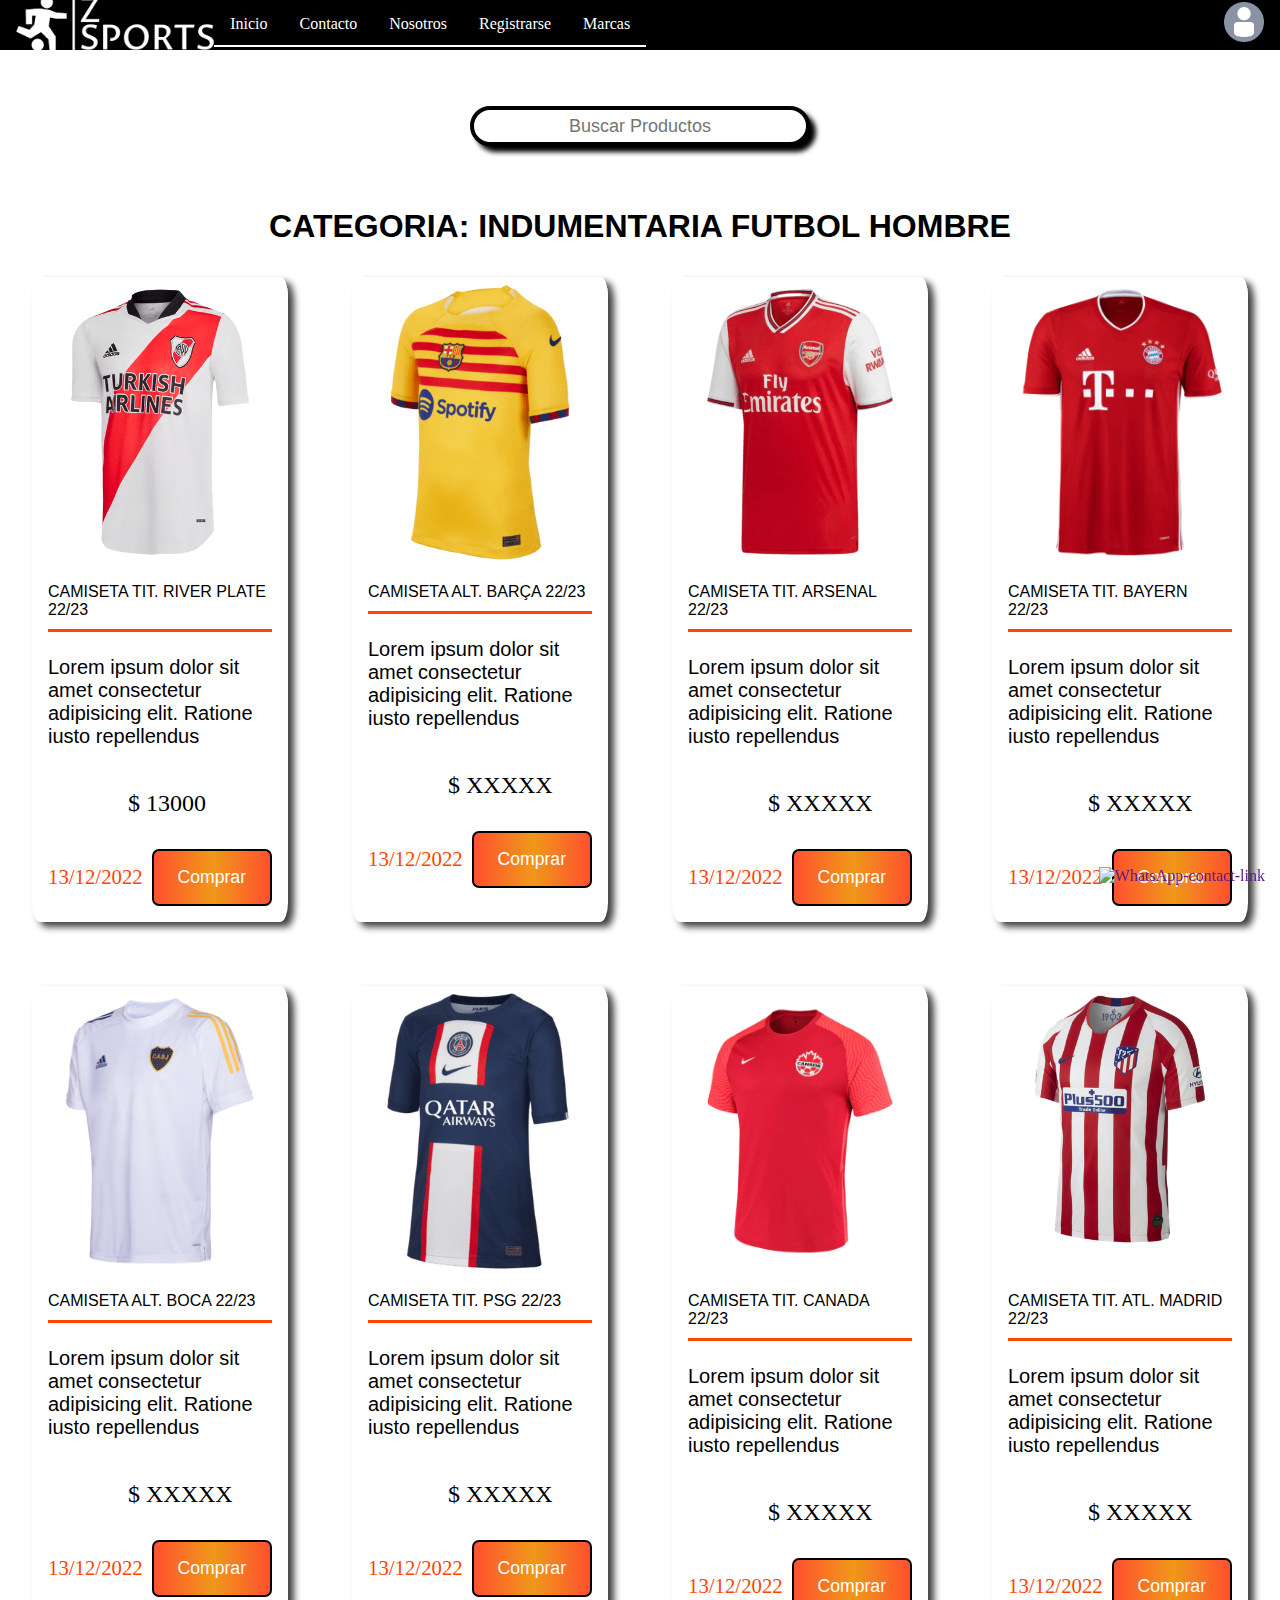
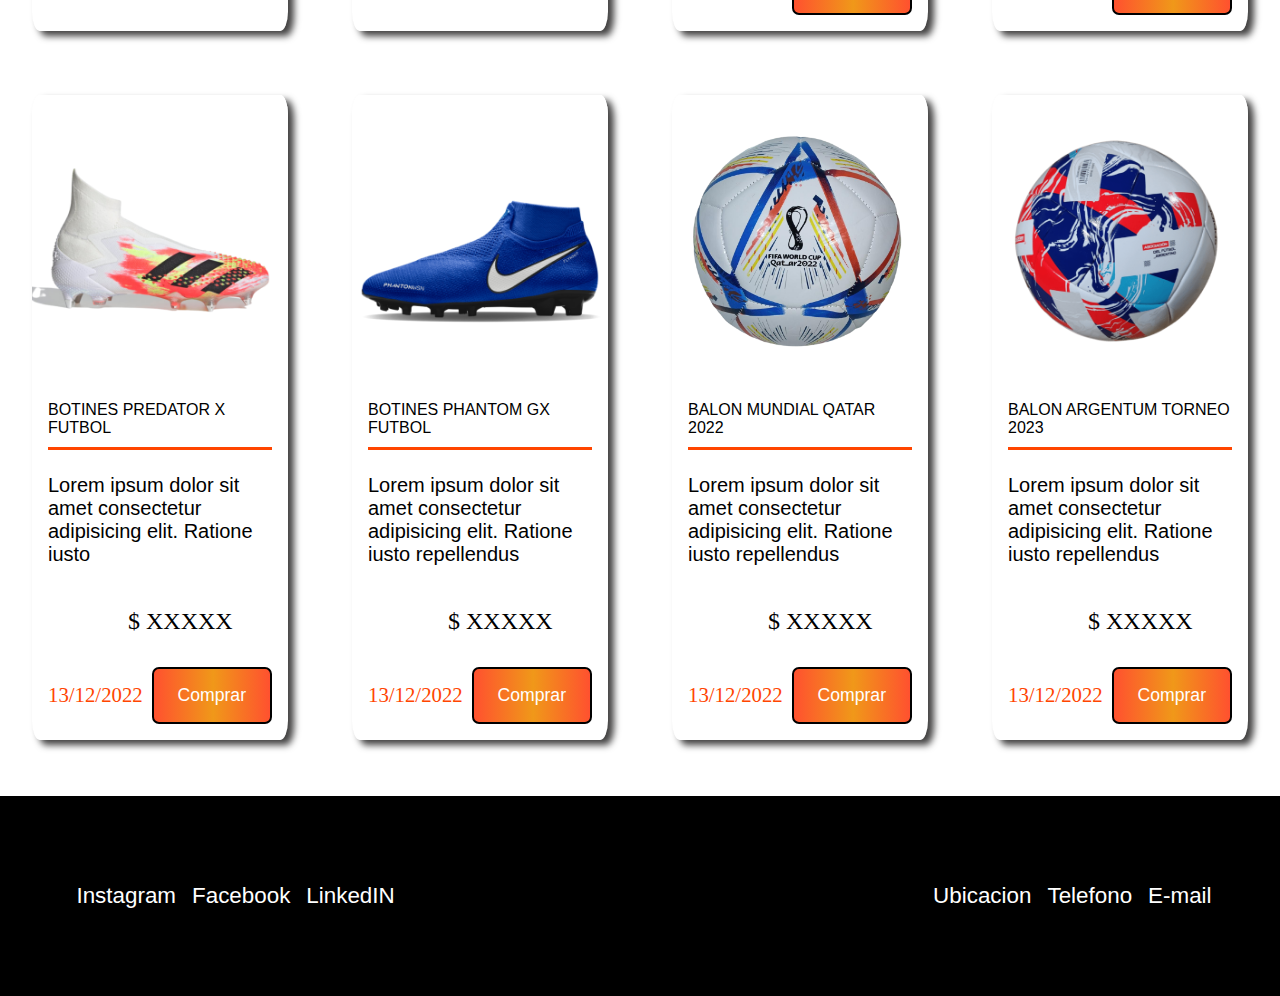
==== index.html @ 5b440cbf "Se termina de modificar el estilo de la pagina" ====
<!DOCTYPE html>
<html lang="en">

<head>
    <meta charset="UTF-8">
    <meta http-equiv="X-UA-Compatible" content="IE=edge">
    <meta name="viewport" content="width=device-width, initial-scale=1.0">
    <link rel="stylesheet" href="/css/main.css">
    <title>ECOMMERCE PRIMERA ENTREGA</title>
    <link rel="stylesheet" href="https://cdnjs.cloudflare.com/ajax/libs/font-awesome/6.3.0/css/all.min.css"
        integrity="sha512-SzlrxWUlpfuzQ+pcUCosxcglQRNAq/DZjVsC0lE40xsADsfeQoEypE+enwcOiGjk/bSuGGKHEyjSoQ1zVisanQ=="
        crossorigin="anonymous" referrerpolicy="no-referrer" />
</head>

<body>
    <!-- !!!!!!!!!!!!!!!!!!HEADER SECTION!!!!!!!!!!!!!!!!!!!!!!!!! -->
    <header class="header">
        <nav class="navbar">
            <a href="/index.html" class="navbar__nav-link">

                <!-- !!!!!!!!LOGO!!!!!!!!!! -->
                <img class="navbar__logo" src="/assets/images/logo-header/Z SPORTS LOGO WHITE SIN FONDO.png"
                    alt="logo-ecommerce">
            </a>

            <div class="user-navbar">
                <div class="user-navbar__cart-icon-container">
                    <i class="fa-solid fa-cart-shopping"></i>
                </div>
                <div class="user-navbar__user-avatar-container">
                    <img src="/assets/images/User-Avatar/AVATAR 3-GRIS.png" class="user-navbar__user-avatar"
                        alt="Imagen-de-usuario">
                </div>
                <!-- TODO: Avatar de la persona logeada o nombre -->
            </div>


            <input type="checkbox" class="navbar__menu-btn " id="menu-btn">

            <label for="menu-btn" class="navbar__menu-label">
                <span class="navbar__menu-icon"></span>
            </label>



            <ul class="navbar__nav-links-container">
                <li class="navbar__nav-item">
                    <a href="/index.html" class="navbar__nav-link">Inicio</a>

                </li>
                <li class="navbar__nav-item">
                    <a href="/pages/contact/contact.html" class="navbar__nav-link">Contacto</a>

                </li>
                <li class="navbar__nav-item">
                    <a href="/pages/about-us/about-us.html" class="navbar__nav-link">Nosotros</a>

                </li>
                <li class="navbar__nav-item">
                    <a href="/pages/register/register.html" class="navbar__nav-link">Registrarse</a>

                </li>
                <li class="navbar__nav-item">
                    <a href="/pages/Marcas/marcas.html" class="navbar__nav-link">Marcas</a>

                </li>
            </ul>
        </nav>


    </header>
    <!-- TODO:IMPLEMENTAR CARROUSEL EN SEGUNDO MODULO -->

    <main class="main">
        <!-- !!!!!!!!!!!!!!!!!SECCION DE LAS CARDS!!!!!!!!!!!!!!!!!!!! -->

        <section class="section-cards">

            <!-- !!!!!!!!!!!!!!!!!!!!!!!HEADER DE LAS CARDS!!!!!!!!!!!!!!!!!!!!!! -->

            <header class="section-cards__header">

                <div class="section-cards__products-search-container">
                    <div class="section-cards__products-search">
                    <input class="section-cards__products-search-input" type="text" placeholder="Buscar Productos" required>
                    </div>
                </div>
            </header>

            <h1 class="section-cards__category">CATEGORIA: INDUMENTARIA FUTBOL HOMBRE</h1>
            

            <div class="cards-container">
                <!--!!!!!!!!!!! CARD 1!!!!!!!!!!!!!!!!!!!! -->
                <article class="card">
                    <div class="card__header">
                        <img src="/assets/images/Productos/Camiseta River-Titular 21-22.png" alt="Product Image" class="card__img">
                    </div>
                    <div class="card__body">
                        <div class="card__tittle">
                            CAMISETA TIT. RIVER PLATE 22/23

                        </div>
                        <p class="card__description">
                            Lorem ipsum dolor sit amet consectetur adipisicing elit. Ratione iusto repellendus
                        </p>
                        <div class="card__price">
                            $ 13000
                        </div>
                    </div>
                    <div class="card__footer">
                        <div class="card__date">
                            13/12/2022
                        </div>
                        <div class="card__btn-container">
                            <a class="card__btn" href="#">
                                Comprar
                            </a>
                        </div>
                    </div>
                </article>
                <!-- !!!!!!!!!!!!!!!CARD 2!!!!!!!!!!!!! -->
                <article class="card">
                    <div class="card__header">
                        <img src="/assets/images/Productos/Camiseta-Alternativa-Barcelona hombre-2023.png" alt="Product Image" class="card__img">
                    </div>
                    <div class="card__body">
                        <div class="card__tittle">
                            CAMISETA ALT. BARÇA 22/23
                        </div>
                        <p class="card__description">
                            Lorem ipsum dolor sit amet consectetur adipisicing elit. Ratione iusto repellendus
                        </p>
                        <div class="card__price">
                            $ XXXXX
                        </div>
                    </div>
                    <div class="card__footer">
                        <div class="card__date">
                            13/12/2022
                        </div>
                        <div class="card__btn-container">
                            <a class="card__btn" href="#">
                                Comprar
                            </a>
                        </div>
                    </div>
                </article>
                <!-- !!!!!!!!!!!!CARD 3!!!!!!!!!!!!!!!!! -->
                <article class="card">
                    <div class="card__header">
                        <img src="/assets/images/Productos/Camiseta-Arsenal-Hombre-Titular-2022.png" alt="Camiseta Arsenal" class="card__img">
                    </div>
                    <div class="card__body">
                        <div class="card__tittle">
                            CAMISETA TIT. ARSENAL 22/23
                        </div>
                        <p class="card__description">
                            Lorem ipsum dolor sit amet consectetur adipisicing elit. Ratione iusto repellendus
                        </p>
                        <div class="card__price">
                            $ XXXXX
                        </div>
                    </div>
                    <div class="card__footer">
                        <div class="card__date">
                            13/12/2022
                        </div>
                        <div class="card__btn-container">
                            <a class="card__btn" href="#">
                                Comprar
                            </a>
                        </div>
                    </div>
                </article>
                <!-- !!!!!!!!!!!!!!CARD 4!!!!!!!!!!!!!!!!!!! -->
                <article class="card">
                    <div class="card__header">
                        <img src="/assets/images/Productos/Camiseta-Bayer-Titular-2023.webp" alt="Product Image" class="card__img">
                    </div>
                    <div class="card__body">
                        <div class="card__tittle">
                            CAMISETA TIT. BAYERN 22/23
                        </div>
                        <p class="card__description">
                            Lorem ipsum dolor sit amet consectetur adipisicing elit. Ratione iusto repellendus
                        </p>
                        <div class="card__price">
                            $ XXXXX
                        </div>
                    </div>
                    <div class="card__footer">
                        <div class="card__date">
                            13/12/2022
                        </div>
                        <div class="card__btn-container">
                            <a class="card__btn" href="#">
                                Comprar
                            </a>
                        </div>
                    </div>
                </article>
                <!-- !!!!!!!!!!!!!!!CARD 5!!!!!!!!!!!!!!! -->
                <article class="card">
                    <div class="card__header">
                        <img src="/assets/images/Productos/Camiseta-Boca-Hombre-Alternativa-22.png" alt="Product Image" class="card__img">
                    </div>
                    <div class="card__body">
                        <div class="card__tittle">
                            CAMISETA ALT. BOCA 22/23
                        </div>
                        <p class="card__description">
                            Lorem ipsum dolor sit amet consectetur adipisicing elit. Ratione iusto repellendus
                        </p>
                        <div class="card__price">
                            $ XXXXX
                        </div>
                    </div>
                    <div class="card__footer">
                        <div class="card__date">
                            13/12/2022
                        </div>
                        <div class="card__btn-container">
                            <a class="card__btn" href="#">
                                Comprar
                            </a>
                        </div>
                    </div>
                </article>
                <!-- !!!!!!!!!!!!!!CARD 6!!!!!!!!!!!!! -->
                <article class="card">
                    <div class="card__header">
                        <img src="/assets/images/Productos/Camiseta-PSG-Titular-2023.png" alt="Product Image" class="card__img">
                    </div>
                    <div class="card__body">
                        <div class="card__tittle">
                            CAMISETA TIT. PSG 22/23
                        </div>
                        <p class="card__description">
                            Lorem ipsum dolor sit amet consectetur adipisicing elit. Ratione iusto repellendus
                        </p>
                        <div class="card__price">
                            $ XXXXX
                        </div>
                    </div>
                    <div class="card__footer">
                        <div class="card__date">
                            13/12/2022
                        </div>
                        <div class="card__btn-container">
                            <a class="card__btn" href="#">
                                Comprar
                            </a>
                        </div>
                    </div>
                </article>
                <!-- !!!!!!!!!!!!!!CARD 7!!!!!!!!!!!!!!!! -->
                <article class="card">
                    <div class="card__header">
                        <img src="/assets/images/Productos/camiseta-futbol-canada.webp" alt="Product Image" class="card__img">
                    </div>
                    <div class="card__body">
                        <div class="card__tittle">
                            CAMISETA TIT. CANADA 22/23
                        </div>
                        <p class="card__description">
                            Lorem ipsum dolor sit amet consectetur adipisicing elit. Ratione iusto repellendus
                        </p>
                        <div class="card__price">
                            $ XXXXX
                        </div>
                    </div>
                    <div class="card__footer">
                        <div class="card__date">
                            13/12/2022
                        </div>
                        <div class="card__btn-container">
                            <a class="card__btn" href="#">
                                Comprar
                            </a>
                        </div>
                    </div>
                </article>
                <!-- !!!!!!!!!!!!!CARD 8!!!!!!!!!!!! -->
                <article class="card">
                    <div class="card__header">
                        <img src="/assets/images/Productos/camiseta-atletico-madrid.png" alt="Product Image" class="card__img">
                    </div>
                    <div class="card__body">
                        <div class="card__tittle">
                            CAMISETA TIT. ATL. MADRID 22/23
                        </div>
                        <p class="card__description">
                            Lorem ipsum dolor sit amet consectetur adipisicing elit. Ratione iusto repellendus
                        </p>
                        <div class="card__price">
                            $ XXXXX
                        </div>
                    </div>
                    <div class="card__footer">
                        <div class="card__date">
                            13/12/2022
                        </div>
                        <div class="card__btn-container">
                            <a class="card__btn" href="#">
                                Comprar
                            </a>
                        </div>
                    </div>
                </article>
                <!-- !!!!!!!!!!!!!!!!CARD 9!!!!!!!!!!!!! -->
                <article class="card">
                    <div class="card__header">
                        <img src="/assets/images/Productos/botin-adidas-blanco-640.png" alt="Product Image" class="card__img">
                    </div>
                    <div class="card__body">
                        <div class="card__tittle">
                            BOTINES PREDATOR X FUTBOL 
                        </div>
                        <p class="card__description">
                            Lorem ipsum dolor sit amet consectetur adipisicing elit. Ratione iusto 
                        </p>
                        <div class="card__price">
                            $ XXXXX
                        </div>
                    </div>
                    <div class="card__footer">
                        <div class="card__date">
                            13/12/2022
                        </div>
                        <div class="card__btn-container">
                            <a class="card__btn" href="#">
                                Comprar
                            </a>
                        </div>
                    </div>
                </article>
                <!-- !!!!!!!!!CARD 10!!!!!!!!!!! -->
                <article class="card">
                    <div class="card__header">
                        <img src="/assets/images/Productos/Botin-Nike-Phantom Elite-Hombre.png" alt="Product Image" class="card__img">
                    </div>
                    <div class="card__body">
                        <div class="card__tittle">
                            BOTINES PHANTOM GX FUTBOL
                        </div>
                        <p class="card__description">
                            Lorem ipsum dolor sit amet consectetur adipisicing elit. Ratione iusto repellendus
                        </p>
                        <div class="card__price">
                            $ XXXXX
                        </div>
                    </div>
                    <div class="card__footer">
                        <div class="card__date">
                            13/12/2022
                        </div>
                        <div class="card__btn-container">
                            <a class="card__btn" href="#">
                                Comprar
                            </a>
                        </div>
                    </div>
                </article>
                <!--!!!!!!!!!!!!!!!! CARD 11 !!!!!!!!!!!!!!!-->
                <article class="card">
                    <div class="card__header">
                        <img src="/assets/images/Productos/Pelota-Mundial Qatar-2022.png" alt="Product Image" class="card__img">
                    </div>
                    <div class="card__body">
                        <div class="card__tittle">
                            BALON MUNDIAL QATAR 2022
                        </div>
                        <p class="card__description">
                            Lorem ipsum dolor sit amet consectetur adipisicing elit. Ratione iusto repellendus
                        </p>
                        <div class="card__price">
                            $ XXXXX
                        </div>
                    </div>
                    <div class="card__footer">
                        <div class="card__date">
                            13/12/2022
                        </div>
                        <div class="card__btn-container">
                            <a class="card__btn" href="#">
                                Comprar
                            </a>
                        </div>
                    </div>
                </article>
                <!-- !!!!!!!!!!!!!!!! CARD 12 !!!!!!!!!!!!!!!! -->
                <article class="card">
                    <div class="card__header">
                        <img src="/assets/images/Productos/Pelota-Qatar-2022.png" alt="Product Image" class="card__img">
                    </div>
                    <div class="card__body">
                        <div class="card__tittle">
                            BALON ARGENTUM TORNEO 2023
                        </div>
                        <p class="card__description">
                            Lorem ipsum dolor sit amet consectetur adipisicing elit. Ratione iusto repellendus
                        </p>
                        <div class="card__price">
                            $ XXXXX
                        </div>
                    </div>
                    <div class="card__footer">
                        <div class="card__date">
                            13/12/2022
                        </div>
                        <div class="card__btn-container">
                            <a class="card__btn" href="#">
                                Comprar
                            </a>
                        </div>
                    </div>
                </article>
            </div>
        </section>

    </main>


    
    <div class="whatsapp-container">
        <a href="" class="whatsapp-container__link">
            <img src="#" alt="WhatsApp-contact-link" class="whatsapp-container__img">
        </a>
    </div>
    <!-- !!!!!!!!!!!!!!!!!!!FOOTER PRINCIPAL DE LA PAGINA!!!!!!!!!!!!!!!!!!!!!!!! -->
    <footer class="footer">
        <div class="footer__column">
            <!-- !!!!!!!!!!!!!!!!!LISTA DE REDES!!!!!!!!!!!!!!!!!!!! -->
            <ul class="footer__contact-container">

                <li class="footer__contact-item">
                    <a href="#" class="footer__contact-link">
                        <i class="fa-brands fa-instagram footer__contact-icon
            footer__contact-icon--instagram"></i>
                        Instagram</a>
                </li>

                <li class="footer__contact-item">
                    <a href="#" class="footer__contact-link">
                        <i class="fa-brands fa-facebook footer__contact-icon
            footer__contact-icon--facebook"></i>
                        Facebook</a>
                </li>

                <li class="footer__contact-item ">
                    <a href="#" class="footer__contact-link">
                        <i class="fa-brands fa-linkedin footer__contact-icon
            footer__contact-icon--linkedin"></i>
                        LinkedIN</a>
                </li>
            </ul>
        </div>
        <div class="footer__column">
            <!-- !!!!!!!!!!!!!!!!!LOGO FOOTER!!!!!!!!!!!!!!!!! -->
            <img src="/assets/images/logo-header/LOGO Z SPORTS BLACK SIN FONDO.png" alt="Company-logo"
                class="footer__logo">
            <p class="footer__copyright">Todos los derechos reservados a Z Sports</p>
            
        </div>
        <div class="footer__column">
            <!-- !!!!!!!!!!!!!!!!!!!!!!!!!!LISTA DE CONTACTO!!!!!!!!!!!!!!!!!!!!!!!!! -->
            <ul class="footer__contact-container">

                <li class="footer__contact-item">
                    <a href="#" class="footer__contact-link">
                        <i class="fa-solid fa-location-dot footer__contact-icon
                footer__contact-icon--location-dot"></i>
                        Ubicacion</a>
                </li>

                <li class="footer__contact-item">
                    <a href="#" class="footer__contact-link">
                        <i class="fa-solid fa-phone footer__contact-icon
                        footer__contact-icon--phone"></i>
                        Telefono</a>
                </li>

                <li class="footer__contact-item">
                    <a href="#" class="footer__contact-link">
                        <i class="fa-solid fa-envelope footer__contact-icon
                        footer___contact-icon--envelope"></i>
                        E-mail</a>
                </li>
            </ul>
        </div>
    </footer>













</body>

</html>
---- css/main.css ----
@import url("https://fonts.googleapis.com/css2?family=Anton&family=Fira+Sans:ital,wght@0,300;0,400;0,500;1,100;1,300;1,400&display=swap");
@import url("https://fonts.googleapis.com/css2?family=Anton&family=Fira+Sans:ital,wght@0,300;0,400;0,500;1,100;1,300;1,400&display=swap");
*,
*::before,
*::after {
  margin: 0;
  padding: 0;
  box-sizing: border-box;
}

a {
  list-style: none;
  text-decoration: none;
  display: inline-block;
}

body {
  min-height: 100vh;
}

html {
  font-size: 12px;
}

@media screen and (min-width: 600px) {
  html {
    font-size: 16px;
  }
}
.card {
  margin: 2rem;
  border-radius: 3%;
  overflow: hidden;
  box-shadow: 6px 5px 7px rgb(65, 64, 64);
  transition: all 0.6s;
}
.card__header {
  height: 290px;
  width: 100%;
}
.card__header:hover {
  transform: scale(0.99);
}
.card__img {
  height: 290px;
  -o-object-fit: contain;
  object-fit: contain;
  -o-object-fit: cover;
  object-fit: cover;
  width: 100%;
  background-color: white;
  cursor: pointer;
}
.card__body {
  padding: 1rem;
  overflow: hidden;
}
.card__tittle {
  font-family: "Segoe UI", Tahoma, Geneva, Verdana, sans-serif;
  font-weight: 500;
  font-size: 1rem;
  border-bottom: 3px solid orangered;
  padding-bottom: 10px;
}
.card__description {
  padding: 1.5rem 0 2rem;
  font-size: 20px;
  font-family: "Segoe UI", Tahoma, Geneva, Verdana, sans-serif;
}
.card__price {
  padding-top: 10px;
  font-weight: 500;
  font-size: 1.5rem;
  color: black;
  padding-left: 5rem;
}
.card__footer {
  display: flex;
  justify-content: space-between;
  padding: 1rem;
}
.card__date {
  font-size: 1.3rem;
  padding-top: 1rem;
  color: orangered;
}
.card__btn {
  background-image: linear-gradient(to right, #FF512F 0%, #F09819 51%, #FF512F 100%);
  padding: 1rem 1.5rem;
  color: white;
  font-family: "Segoe UI", Tahoma, Geneva, Verdana, sans-serif;
  font-size: 1.1rem;
  border-radius: 7px;
  border: 2px solid black;
  transition: all 0.5s ease-in-out;
}

.botton-container {
  position: fixed;
  right: 30px;
  bottom: 0;
  display: flex;
  flex-direction: column;
  font-size: 50px;
}

.whatssap-container__img {
  width: 60px;
}

.header {
  position: fixed;
  width: 100%;
  top: 0;
}

.navbar {
  height: 50px;
  background-color: black;
  display: flex;
  align-items: center;
  position: relative;
}
.navbar__logo {
  height: 55px;
  padding-left: 1rem;
}
.navbar__menu-label {
  color: white;
  height: 42px;
  background-color: black;
  width: 44px;
  margin-right: 4px;
  cursor: pointer;
  display: flex;
  align-items: center;
  justify-content: center;
}
.navbar__menu-btn {
  position: absolute;
  right: 0;
  top: 0;
  bottom: 0;
  opacity: 0;
}
.navbar__menu-btn:checked ~ .navbar__nav-links-container {
  height: calc(100vh - 50px);
}
.navbar__menu-btn:checked ~ .navbar__menu-label .navbar__menu-icon {
  background: transparent;
}
.navbar__menu-btn:checked ~ .navbar__menu-label .navbar__menu-icon::after {
  transform: rotate(45deg);
  top: 0;
}
.navbar__menu-btn:checked ~ .navbar__menu-label .navbar__menu-icon::before {
  transform: rotate(-45deg);
  top: 0;
}
.navbar__menu-icon {
  height: 2px;
  background-color: white;
  width: 18px;
  position: relative;
}
.navbar__menu-icon::after, .navbar .navbar__menu-icon::before {
  content: "";
  height: 2px;
  background-color: white;
  position: absolute;
  width: 100%;
  transition: all 0.2s ease-out;
}
.navbar__menu-icon::after {
  top: 5px;
}
.navbar__menu-icon::before {
  top: -5px;
}
.navbar__nav-links-container {
  list-style: none;
  position: absolute;
  top: 50px;
  background-color: black;
  width: 100%;
  height: 0;
  overflow: hidden;
  transition: all 0.4s ease-in-out;
  display: flex;
  flex-direction: column;
  align-items: center;
  justify-content: space-evenly;
}
.navbar__nav-item {
  padding: 0.75rem 1rem;
  border-bottom: 2px solid white;
}
.navbar__nav-item:not(:last-child) {
  border-bottom: 2px solid white;
}
.navbar__nav-link {
  color: white;
}

.user-navbar {
  order: 3;
  margin-left: auto;
  color: white;
  display: flex;
  padding: 0 1rem;
  gap: 0.5rem;
  align-items: center;
  font-size: 1.4rem;
  color: orangered;
  cursor: pointer;
}

.user-navbar__user-avatar {
  width: 40px;
  cursor: pointer;
}

@media screen and (max-width: 600px) {
  .navbar__nav-links-container {
    border-top: none;
  }
}
@media screen and (min-width: 600px) {
  .navbar__menu-label, .navbar__menu-btn {
    display: none;
  }
  .navbar__nav-links-container {
    position: static;
    flex-direction: row;
    height: 100% !important;
    width: auto;
  }
  .user-navbar {
    order: 3;
  }
}
.footer {
  display: flex;
  flex-direction: row;
  background-color: black;
  width: 100%;
  justify-content: space-around;
}
.footer__column {
  padding: 1rem 1.5rem;
  display: flex;
  flex-direction: column;
  justify-content: center;
  align-items: center;
}
.footer__contact-container {
  display: flex;
  align-items: center;
  justify-content: center;
}
.footer__contact-item {
  list-style: none;
}
.footer__contact-link {
  display: flex;
  align-items: center;
  color: white;
  padding: 0.25rem;
  gap: 0.5rem;
  font-family: "Segoe UI", Tahoma, Geneva, Verdana, sans-serif;
  font-size: 1.4rem;
}
.footer__contact-icon {
  font-size: 1.4rem;
  font-family: "Segoe UI", Tahoma, Geneva, Verdana, sans-serif;
  display: flex;
}
.footer__contact-icon--instagram {
  color: salmon;
}
.footer__contact-icon--facebook {
  color: #38529a;
}
.footer__contact-icon--linkedin {
  color: blue;
}
.footer__contact-icon--location-dot {
  color: red;
}
.footer__contact-icon--phone {
  color: green;
}
.footer__logo {
  height: 65px;
  cursor: pointer;
}

@media screen and (min-width: 600px) {
  .footer {
    flex-direction: row;
    justify-content: space-around;
    height: 200px;
  }
}
.main {
  margin-top: 50px;
  padding: 1.5rem 0;
}

.whatsapp-container {
  display: flex;
  margin: 15px;
  position: fixed;
  right: 0;
  bottom: 0;
  flex-direction: column;
  align-items: center;
}
.whatsapp-container:hover {
  font-size: 6rem;
}
.whatsapp-container__img {
  width: 4rem;
}

.section-cards__header {
  text-transform: uppercase;
  font-size: 1.5rem;
  text-align: center;
}
.section-cards__products-search-container {
  padding: 2rem;
  background-color: white;
}
.section-cards__products-search-input {
  width: 340px;
  height: 40px;
  font-size: 18px;
  outline: none;
  border: 4px solid black;
  border-radius: 30px;
  padding: 0 20px;
  text-align: center;
  box-shadow: 6px 6px 5px black;
  transition: all 0.5s ease-in-out;
  background-color: white;
}
.section-cards::-moz-placeholder {
  color: black;
  text-transform: uppercase;
  font-family: "Trebuchet MS", "Lucida Sans Unicode", "Lucida Grande", "Lucida Sans", Arial, sans-serif;
  font-size: 1.2rem;
}
.section-cards::placeholder {
  color: black;
  text-transform: uppercase;
  font-family: "Trebuchet MS", "Lucida Sans Unicode", "Lucida Grande", "Lucida Sans", Arial, sans-serif;
  font-size: 1.2rem;
}
.section-cards__category {
  text-align: center;
  padding-top: 30px;
  font-family: "Trebuchet MS", "Lucida Sans Unicode", "Lucida Grande", "Lucida Sans", Arial, sans-serif;
  text-transform: uppercase;
}
.section-cards .cards-container {
  display: grid;
  grid-template-columns: repeat(auto-fill, minmax(300px, 1fr));
}

@media screen and (min-width: 1000px) {
  .section-cards_header {
    display: flex;
  }
}
.body__marcas {
  background-color: rgba(173, 216, 230, 0.144);
}

.card__title {
  font-family: "Segoe UI", Tahoma, Geneva, Verdana, sans-serif;
  font-size: 1.5rem;
  text-align: center;
  justify-content: center;
  border-bottom: 5px solid blue;
  border-top: 5px solid blue;
  text-transform: uppercase;
  background-color: black;
  color: white;
}

.section-cards__category2 {
  text-align: center;
  padding-top: 30px;
  font-family: "Trebuchet MS", "Lucida Sans Unicode", "Lucida Grande", "Lucida Sans", Arial, sans-serif;
  text-transform: uppercase;
  border-top: 5px solid blue;
  border-bottom: 5px solid blue;
  text-transform: uppercase;
  background-color: black;
  padding-bottom: 15px;
  font-size: 1.7rem;
  color: white;
}

.about-us-body {
  background-color: black;
  color: white;
}

.tittle {
  font-family: "Segoe UI", Tahoma, Geneva, Verdana, sans-serif;
  display: flex;
  align-items: center;
  justify-content: center;
  font-size: 2.4rem;
  padding-bottom: 2rem;
  padding-top: 5.5rem;
  text-transform: uppercase;
}

.container-about-us {
  background-color: #0a0a0a;
  border-radius: 10px;
  border: 4px solid orangered;
  display: flex;
  align-items: center;
  flex-direction: column;
  padding: 3rem 0.5rem;
}
.container-about-us__img {
  font-size: 1rem;
}
.container-about-us__container-de-info {
  padding: 1rem;
  display: flex;
  flex-direction: column;
  justify-content: center;
  border: 4px solid white;
  align-items: center;
  text-align: center;
  background-color: #5b7999;
  border-radius: 5px;
  font-family: "Segoe UI", Tahoma, Geneva, Verdana, sans-serif;
}
.container-about-us__texto {
  font-family: "Segoe UI", Tahoma, Geneva, Verdana, sans-serif;
  font-size: 1.5rem;
  color: white;
  text-transform: uppercase;
}/*# sourceMappingURL=main.css.map */
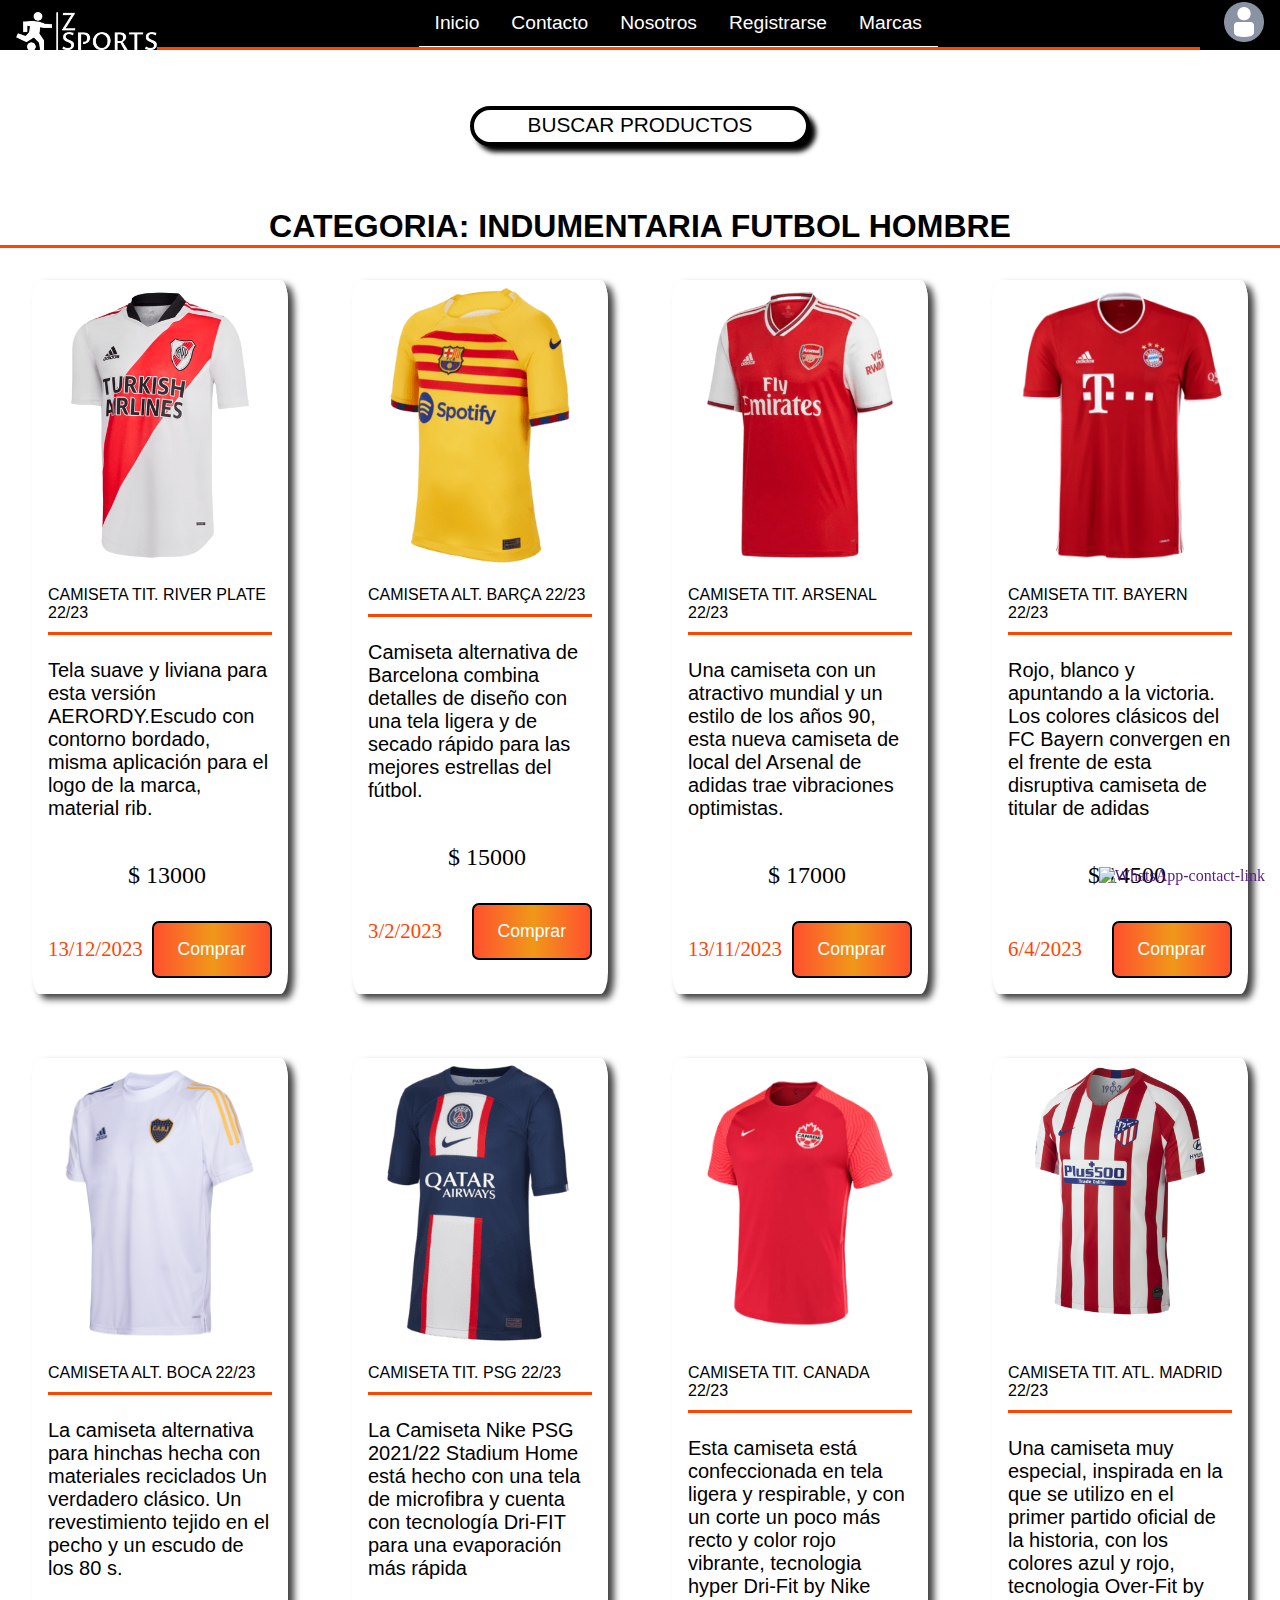
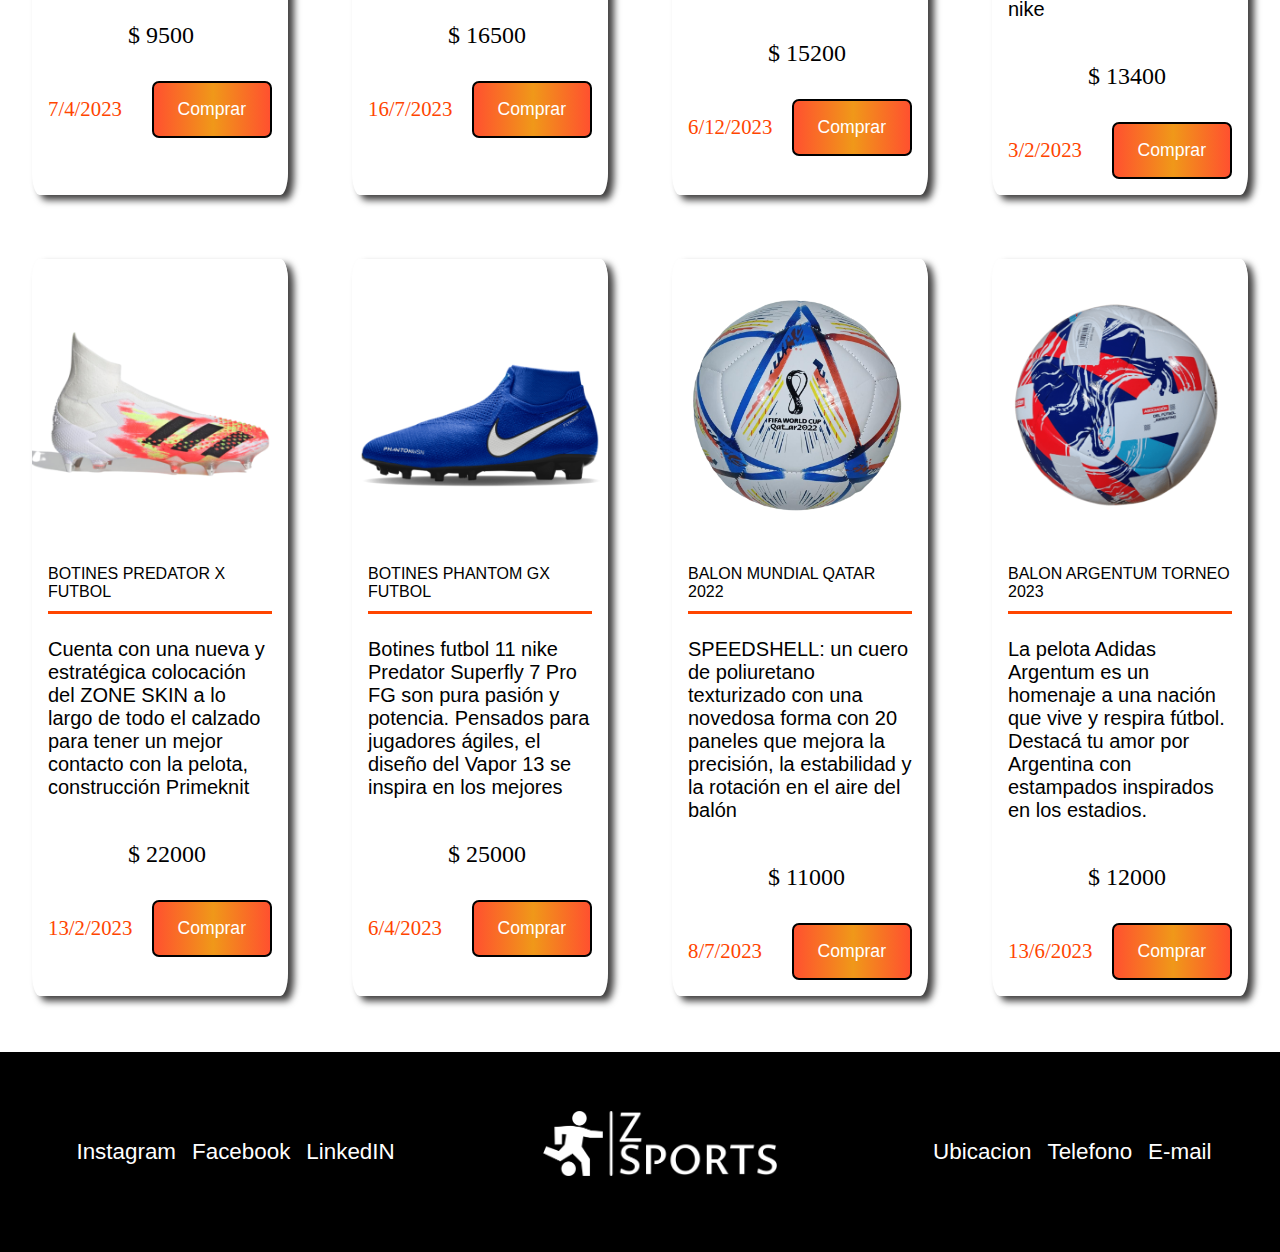
==== commit 273ded3f: "Ultimos cambios para entregar" ====
--- a/index.html
+++ b/index.html
@@ -102,7 +102,7 @@
 
                         </div>
                         <p class="card__description">
-                            Lorem ipsum dolor sit amet consectetur adipisicing elit. Ratione iusto repellendus
+                            Tela suave y liviana para esta versión AERORDY.Escudo con contorno bordado, misma aplicación para el logo de la marca, material rib.
                         </p>
                         <div class="card__price">
                             $ 13000
@@ -110,7 +110,7 @@
                     </div>
                     <div class="card__footer">
                         <div class="card__date">
-                            13/12/2022
+                            13/12/2023
                         </div>
                         <div class="card__btn-container">
                             <a class="card__btn" href="#">
@@ -129,15 +129,15 @@
                             CAMISETA ALT. BARÇA 22/23
                         </div>
                         <p class="card__description">
-                            Lorem ipsum dolor sit amet consectetur adipisicing elit. Ratione iusto repellendus
-                        </p>
-                        <div class="card__price">
-                            $ XXXXX
-                        </div>
-                    </div>
-                    <div class="card__footer">
-                        <div class="card__date">
-                            13/12/2022
+                            Camiseta alternativa de Barcelona combina detalles de diseño con una tela ligera y de secado rápido para las mejores estrellas del fútbol.
+                        </p>
+                        <div class="card__price">
+                            $ 15000
+                        </div>
+                    </div>
+                    <div class="card__footer">
+                        <div class="card__date">
+                            3/2/2023
                         </div>
                         <div class="card__btn-container">
                             <a class="card__btn" href="#">
@@ -156,15 +156,15 @@
                             CAMISETA TIT. ARSENAL 22/23
                         </div>
                         <p class="card__description">
-                            Lorem ipsum dolor sit amet consectetur adipisicing elit. Ratione iusto repellendus
-                        </p>
-                        <div class="card__price">
-                            $ XXXXX
-                        </div>
-                    </div>
-                    <div class="card__footer">
-                        <div class="card__date">
-                            13/12/2022
+                            Una camiseta con un atractivo mundial y un estilo de los años 90, esta nueva camiseta de local del Arsenal de adidas trae vibraciones optimistas.
+                        </p>
+                        <div class="card__price">
+                            $ 17000
+                        </div>
+                    </div>
+                    <div class="card__footer">
+                        <div class="card__date">
+                            13/11/2023
                         </div>
                         <div class="card__btn-container">
                             <a class="card__btn" href="#">
@@ -183,15 +183,15 @@
                             CAMISETA TIT. BAYERN 22/23
                         </div>
                         <p class="card__description">
-                            Lorem ipsum dolor sit amet consectetur adipisicing elit. Ratione iusto repellendus
-                        </p>
-                        <div class="card__price">
-                            $ XXXXX
-                        </div>
-                    </div>
-                    <div class="card__footer">
-                        <div class="card__date">
-                            13/12/2022
+                            Rojo, blanco y apuntando a la victoria. Los colores clásicos del FC Bayern convergen en el frente de esta disruptiva camiseta de titular de adidas
+                        </p>
+                        <div class="card__price">
+                            $ 14500
+                        </div>
+                    </div>
+                    <div class="card__footer">
+                        <div class="card__date">
+                            6/4/2023
                         </div>
                         <div class="card__btn-container">
                             <a class="card__btn" href="#">
@@ -210,15 +210,15 @@
                             CAMISETA ALT. BOCA 22/23
                         </div>
                         <p class="card__description">
-                            Lorem ipsum dolor sit amet consectetur adipisicing elit. Ratione iusto repellendus
-                        </p>
-                        <div class="card__price">
-                            $ XXXXX
-                        </div>
-                    </div>
-                    <div class="card__footer">
-                        <div class="card__date">
-                            13/12/2022
+                            La camiseta alternativa para hinchas hecha con materiales reciclados Un verdadero clásico. Un revestimiento tejido en el pecho y un escudo de los 80 s.
+                        </p>
+                        <div class="card__price">
+                            $ 9500
+                        </div>
+                    </div>
+                    <div class="card__footer">
+                        <div class="card__date">
+                            7/4/2023
                         </div>
                         <div class="card__btn-container">
                             <a class="card__btn" href="#">
@@ -237,15 +237,15 @@
                             CAMISETA TIT. PSG 22/23
                         </div>
                         <p class="card__description">
-                            Lorem ipsum dolor sit amet consectetur adipisicing elit. Ratione iusto repellendus
-                        </p>
-                        <div class="card__price">
-                            $ XXXXX
-                        </div>
-                    </div>
-                    <div class="card__footer">
-                        <div class="card__date">
-                            13/12/2022
+                            La Camiseta Nike PSG 2021/22 Stadium Home está hecho con una tela de microfibra y cuenta con tecnología Dri-FIT para una evaporación más rápida
+                        </p>
+                        <div class="card__price">
+                            $ 16500
+                        </div>
+                    </div>
+                    <div class="card__footer">
+                        <div class="card__date">
+                            16/7/2023
                         </div>
                         <div class="card__btn-container">
                             <a class="card__btn" href="#">
@@ -264,15 +264,15 @@
                             CAMISETA TIT. CANADA 22/23
                         </div>
                         <p class="card__description">
-                            Lorem ipsum dolor sit amet consectetur adipisicing elit. Ratione iusto repellendus
-                        </p>
-                        <div class="card__price">
-                            $ XXXXX
-                        </div>
-                    </div>
-                    <div class="card__footer">
-                        <div class="card__date">
-                            13/12/2022
+                            Esta camiseta está confeccionada en tela ligera y respirable, y con un corte un poco más recto y color rojo vibrante, tecnologia hyper Dri-Fit by Nike
+                        </p>
+                        <div class="card__price">
+                            $ 15200
+                        </div>
+                    </div>
+                    <div class="card__footer">
+                        <div class="card__date">
+                            6/12/2023
                         </div>
                         <div class="card__btn-container">
                             <a class="card__btn" href="#">
@@ -291,15 +291,15 @@
                             CAMISETA TIT. ATL. MADRID 22/23
                         </div>
                         <p class="card__description">
-                            Lorem ipsum dolor sit amet consectetur adipisicing elit. Ratione iusto repellendus
-                        </p>
-                        <div class="card__price">
-                            $ XXXXX
-                        </div>
-                    </div>
-                    <div class="card__footer">
-                        <div class="card__date">
-                            13/12/2022
+                            Una camiseta muy especial, inspirada en la que se utilizo en el primer partido oficial de la historia, con los colores azul y rojo, tecnologia Over-Fit by nike 
+                        </p>
+                        <div class="card__price">
+                            $ 13400
+                        </div>
+                    </div>
+                    <div class="card__footer">
+                        <div class="card__date">
+                            3/2/2023
                         </div>
                         <div class="card__btn-container">
                             <a class="card__btn" href="#">
@@ -318,15 +318,15 @@
                             BOTINES PREDATOR X FUTBOL 
                         </div>
                         <p class="card__description">
-                            Lorem ipsum dolor sit amet consectetur adipisicing elit. Ratione iusto 
-                        </p>
-                        <div class="card__price">
-                            $ XXXXX
-                        </div>
-                    </div>
-                    <div class="card__footer">
-                        <div class="card__date">
-                            13/12/2022
+                            Cuenta con una nueva y estratégica colocación del ZONE SKIN a lo largo de todo el calzado para tener un mejor contacto con la pelota, construcción Primeknit
+                        </p>
+                        <div class="card__price">
+                            $ 22000
+                        </div>
+                    </div>
+                    <div class="card__footer">
+                        <div class="card__date">
+                            13/2/2023
                         </div>
                         <div class="card__btn-container">
                             <a class="card__btn" href="#">
@@ -345,15 +345,15 @@
                             BOTINES PHANTOM GX FUTBOL
                         </div>
                         <p class="card__description">
-                            Lorem ipsum dolor sit amet consectetur adipisicing elit. Ratione iusto repellendus
-                        </p>
-                        <div class="card__price">
-                            $ XXXXX
-                        </div>
-                    </div>
-                    <div class="card__footer">
-                        <div class="card__date">
-                            13/12/2022
+                            Botines futbol 11 nike Predator Superfly 7 Pro FG son pura pasión y potencia. Pensados para jugadores ágiles, el diseño del Vapor 13 se inspira en los mejores
+                        </p>
+                        <div class="card__price">
+                            $ 25000
+                        </div>
+                    </div>
+                    <div class="card__footer">
+                        <div class="card__date">
+                            6/4/2023
                         </div>
                         <div class="card__btn-container">
                             <a class="card__btn" href="#">
@@ -372,15 +372,15 @@
                             BALON MUNDIAL QATAR 2022
                         </div>
                         <p class="card__description">
-                            Lorem ipsum dolor sit amet consectetur adipisicing elit. Ratione iusto repellendus
-                        </p>
-                        <div class="card__price">
-                            $ XXXXX
-                        </div>
-                    </div>
-                    <div class="card__footer">
-                        <div class="card__date">
-                            13/12/2022
+                            SPEEDSHELL: un cuero de poliuretano texturizado con una novedosa forma con 20 paneles que mejora la precisión, la estabilidad y la rotación en el aire del balón
+                        </p>
+                        <div class="card__price">
+                            $ 11000
+                        </div>
+                    </div>
+                    <div class="card__footer">
+                        <div class="card__date">
+                            8/7/2023
                         </div>
                         <div class="card__btn-container">
                             <a class="card__btn" href="#">
@@ -399,15 +399,15 @@
                             BALON ARGENTUM TORNEO 2023
                         </div>
                         <p class="card__description">
-                            Lorem ipsum dolor sit amet consectetur adipisicing elit. Ratione iusto repellendus
-                        </p>
-                        <div class="card__price">
-                            $ XXXXX
-                        </div>
-                    </div>
-                    <div class="card__footer">
-                        <div class="card__date">
-                            13/12/2022
+                            La pelota Adidas Argentum es un homenaje a una nación que vive y respira fútbol. Destacá tu amor por Argentina con estampados inspirados en los estadios. 
+                        </p>
+                        <div class="card__price">
+                            $ 12000
+                        </div>
+                    </div>
+                    <div class="card__footer">
+                        <div class="card__date">
+                            13/6/2023
                         </div>
                         <div class="card__btn-container">
                             <a class="card__btn" href="#">
@@ -425,7 +425,7 @@
     
     <div class="whatsapp-container">
         <a href="" class="whatsapp-container__link">
-            <img src="#" alt="WhatsApp-contact-link" class="whatsapp-container__img">
+            <img src="https://cdn3.iconfinder.com/data/icons/social-media-logos-flat-colorful/2048/5302_-_Whatsapp-512.png" alt="WhatsApp-contact-link" class="whatsapp-container__img">
         </a>
     </div>
     <!-- !!!!!!!!!!!!!!!!!!!FOOTER PRINCIPAL DE LA PAGINA!!!!!!!!!!!!!!!!!!!!!!!! -->
@@ -458,7 +458,7 @@
         </div>
         <div class="footer__column">
             <!-- !!!!!!!!!!!!!!!!!LOGO FOOTER!!!!!!!!!!!!!!!!! -->
-            <img src="/assets/images/logo-header/LOGO Z SPORTS BLACK SIN FONDO.png" alt="Company-logo"
+            <img src="/assets/images/logo-header/Z SPORTS LOGO WHITE SIN FONDO.png" alt="Company-logo"
                 class="footer__logo">
             <p class="footer__copyright">Todos los derechos reservados a Z Sports</p>
             
--- a/css/main.css
+++ b/css/main.css
@@ -119,11 +119,11 @@
   background-color: black;
   display: flex;
   align-items: center;
-  position: relative;
 }
 .navbar__logo {
   height: 55px;
   padding-left: 1rem;
+  padding-top: 1rem;
 }
 .navbar__menu-label {
   color: white;
@@ -189,7 +189,14 @@
   display: flex;
   flex-direction: column;
   align-items: center;
-  justify-content: space-evenly;
+  justify-content: center;
+  border-bottom: 3px solid orangered;
+  font-family: "Segoe UI", Tahoma, Geneva, Verdana, sans-serif;
+  font-size: 1.2rem;
+  flex: 2;
+}
+.navbar__nav-links-container :hover {
+  border-bottom: 3px solid orangered;
 }
 .navbar__nav-item {
   padding: 0.75rem 1rem;
@@ -315,9 +322,6 @@
   bottom: 0;
   flex-direction: column;
   align-items: center;
-}
-.whatsapp-container:hover {
-  font-size: 6rem;
 }
 .whatsapp-container__img {
   width: 4rem;
@@ -345,23 +349,24 @@
   transition: all 0.5s ease-in-out;
   background-color: white;
 }
-.section-cards::-moz-placeholder {
+.section-cards__products-search-input::-moz-placeholder {
+  font-size: 1.3rem;
   color: black;
   text-transform: uppercase;
   font-family: "Trebuchet MS", "Lucida Sans Unicode", "Lucida Grande", "Lucida Sans", Arial, sans-serif;
-  font-size: 1.2rem;
-}
-.section-cards::placeholder {
+}
+.section-cards__products-search-input::placeholder {
+  font-size: 1.3rem;
   color: black;
   text-transform: uppercase;
   font-family: "Trebuchet MS", "Lucida Sans Unicode", "Lucida Grande", "Lucida Sans", Arial, sans-serif;
-  font-size: 1.2rem;
 }
 .section-cards__category {
   text-align: center;
   padding-top: 30px;
   font-family: "Trebuchet MS", "Lucida Sans Unicode", "Lucida Grande", "Lucida Sans", Arial, sans-serif;
   text-transform: uppercase;
+  border-bottom: 3px solid orangered;
 }
 .section-cards .cards-container {
   display: grid;
@@ -374,7 +379,7 @@
   }
 }
 .body__marcas {
-  background-color: rgba(173, 216, 230, 0.144);
+  background-color: white;
 }
 
 .card__title {
@@ -403,6 +408,75 @@
   color: white;
 }
 
+.contact {
+  background-color: black;
+}
+
+.contact-container {
+  display: flex;
+  align-items: center;
+  justify-content: center;
+  flex-direction: column;
+  margin-top: 30px;
+}
+.contact-container .contact-tittle {
+  font-size: 2rem;
+  font-family: "Segoe UI", Tahoma, Geneva, Verdana, sans-serif;
+  margin-bottom: 2rem;
+  background-color: black;
+  color: white;
+  border-top: 4px solid orangered;
+  padding-left: 2.5rem;
+  border-bottom: 4px solid orangered;
+}
+
+.form-contact__container {
+  display: flex;
+  width: 100%;
+  color: orangered;
+  font-size: 2rem;
+  font-family: "Segoe UI", Tahoma, Geneva, Verdana, sans-serif;
+  flex-direction: column;
+  margin: 1.2rem;
+}
+.form-contact__container input {
+  font-size: 1.2rem;
+}
+
+.contact-btn {
+  margin-top: 0.5rem;
+  height: 35px;
+  width: 60px;
+  cursor: pointer;
+  background-color: rgb(16, 16, 16);
+  border-color: orangered;
+  border-radius: 5px;
+  box-shadow: none;
+  color: rgb(255, 255, 255);
+  text-shadow: 0px 0px 5px rgb(0, 194, 255);
+}
+.contact-btn :hover {
+  background-color: aqua;
+}
+
+.iframe {
+  display: flex;
+}
+.iframe__location {
+  font-size: 2rem;
+  display: flex;
+  margin-top: 2rem;
+  border: 4px solid orangered;
+  background-color: rgb(5, 12, 58);
+  justify-content: center;
+  align-items: center;
+  flex: 2;
+}
+.iframe__mapa {
+  height: 200px;
+  width: 400px;
+}
+
 .about-us-body {
   background-color: black;
   color: white;
@@ -439,7 +513,7 @@
   border: 4px solid white;
   align-items: center;
   text-align: center;
-  background-color: #5b7999;
+  background-color: rgb(5, 12, 58);
   border-radius: 5px;
   font-family: "Segoe UI", Tahoma, Geneva, Verdana, sans-serif;
 }
